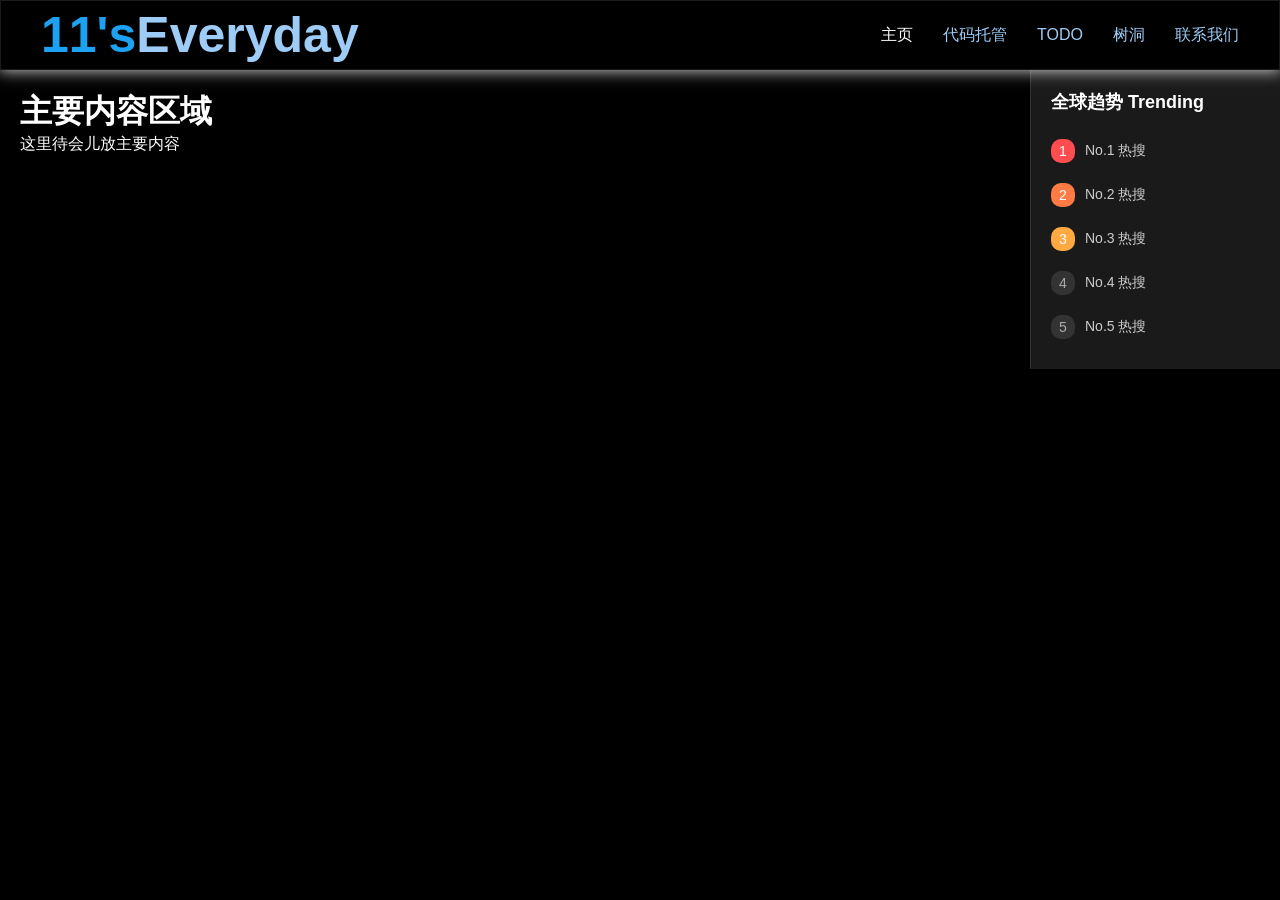
==== HTML/index.html @ 4ac341e5 "1.）完成【主页面】的布局/导航栏/侧边栏 的HTML框架和CSS样式；2.）完成侧边栏摆放的全球趋势Trending =>通过异步编程调用Reddit的api." ====
<!DOCTYPE html>
<html lang="zh">
<head>
    <meta charset="UTF-8">
    <meta name="viewport" content="width=device-width, initial-scale=1.0">
    <title>主页</title>
    <link rel="stylesheet" href="../CSS/nav_style.css">
    <link rel="stylesheet" href="../CSS/index_style.css">
</head>
<body>
    <!--导航栏-->
    <nav class="nav">
        <a href="index.html" class="nav-logo"><span>11's</span>Everyday</a>
        <div class="nav-links">
            <a href="index.html"><span>主页</span></a>
            <a href="code.html">代码托管</a>
            <a href="TODO.html">TODO</a>
            <a href="treehole.html">树洞</a>
            <a href="contact.html">联系我们</a>
        </div>
    </nav>

    <!--flex布局-->
    <div class="page-body">
        <!--主要内容区域-->
        <main class="content">
            <h1>主要内容区域</h1>
            <p>这里待会儿放主要内容</p>
        </main>
         <!--侧边栏-->
        <aside class="sidebar">
            <h3 class="sidebar-title">全球趋势 Trending</h3>
            <ul class="hot-list">
                <li><span class="rank">1</span><a href="#">No.1 热搜</a></li>
                <li><span class="rank">2</span><a href="#">No.2 热搜</a></li>
                <li><span class="rank">3</span><a href="#">No.3 热搜</a></li>
                <li><span class="rank">4</span><a href="#">No.4 热搜</a></li>
                <li><span class="rank">5</span><a href="#">No.5 热搜</a></li>
            </ul>
        </aside>
    </div>

    <!--页脚-->

    <!--js文件都放在</body>前面 而不是头部<head>里！！-->
    <script src="../JS/index.js"></script>
</body>
</html>
---- CSS/nav_style.css ----
/*基础重置*/
*{
    margin: 0;
    padding: 0;
    box-sizing: border-box;
}
/*主体部分*/
body{
    background-color: black;
    color:white;
    font-family: Arial, sans-serif;
    padding-top: 70px;  /*Q：这里可以不设置padding-top吗？为什么？*/
}

/*导航栏*/
.nav{
    /*布局与大小*/
    position: fixed;
    top: 0px;
    left:  0px;
    width: 100%;
    height: 70px;
    display: flex;
    justify-content: space-between;  /*nav中的子元素平分布局*/
    align-items: center;  /*nav中的子元素垂直居中*/
    padding: 0 40px;
    /*色彩与视觉效果*/
    background-color: black;
    border: 1px solid rgba(255, 255, 255, 0.1); /*降低边框纯度 让光晕当主角*/
    box-shadow: 0 0 15px 1px rgba(255, 255, 255, 0.8);  /*发光效果*/
/*box-shadow的参数分别代表：水平偏移|垂直偏移|模糊半径|扩散半径*/
}

/*导航栏LOGO*/
.nav-logo{
    color: rgb(157, 204, 246);
    font-size: 50px;
    font-weight: 700;
    text-decoration: none;
}
.nav-logo span{
    color: #1DA1F2;
}

/*导航栏索引*/
.nav-links{
    display: flex;/*flex作用于子元素：让子元素水平排列*/
    gap:30px;  /*子元素之间间隔2opx距离*/
    align-items: center;  /*每个子元素都垂直居中*/
}
.nav-links span{
    color: white;  /*“主页”用不同颜色区分开*/
}
.nav-links a{
    /*每一个子元素的色彩与视觉效果*/
    color:  rgb(157, 204, 246);
    font-size: 16px;
    text-decoration: none;
}
.nav-links a:hover{
    color:#1DA1F2;
    transform: scale(1.1);  /*字体略微放大*/
    transition: transform 0.2s ease-in-out;
}
---- CSS/index_style.css ----
.page-body{
    display: flex;  /*让<main>和<aside>左右排列*/
    /*min-height而非height*/
    min-height: calc(100vh-70px);/*减去导航栏高度 占满剩余屏幕*/
}
.content{
    flex: 1;/*自动占满剩余宽度*/
    padding: 20px;
}
.sidebar{
    width: 250px;  /*固定宽度*/
    flex-shrink: 0;  /*剩余宽度不被压缩*/
    padding: 20px;
    background-color: #1a1a1a;/*背景颜色和主内容区区分开*/
    border-left: 1px solid #333;/*左侧加一条分割线*/
}
.sidebar-title{
    font-size: 18px;
    margin-bottom: 15px;/*标题和下面列表之间留15px间距*/
    color: #fff;
}
.hot-list{
    list-style: none;  /*去掉默认的小圆点7*/
    padding: 0;/*<ul>默认有左边内边距（大概40px） 把它清零否则列表会往右缩进一截 */
}
.hot-list li{
    display: flex;/*让排名数字和文字横向排列 否则会垂直排列*/
    align-items: center;/*排名数字和文字在垂直方向居中对齐不然数字方块可能偏上 文字偏下*/
    padding: 10px 0;
    border-bottom: 1px solid1 #333;/*每条热搜之间加上分割线*/
}
.hot-list .rank{
    width: 24px;
    height: 24px;
    background-color: #333;
    color: #aaa;
    text-align: center;
    font-size: 14px;
    border-radius: 10px;
    line-height: 24px;
    margin-right: 10px;
    flex-shrink: 0;
}
.hot-list a{
    text-decoration: none;
    font-size: 14px;
    color: #ccc;
}
.hot-list a:hover{
    color: #fff;
}
/*前三条热搜用醒目的颜色区分开*/
.hot-list li:nth-child(1) .rank{
    background-color: #ff4d4f;
    color: #fff;
}
.hot-list li:nth-child(2) .rank{
    background-color: #ff7a45;
    color: #fff;
}
.hot-list li:nth-child(3) .rank{
    background-color: #ffa940;
    color: #fff;
}




/*主要内容区域*/
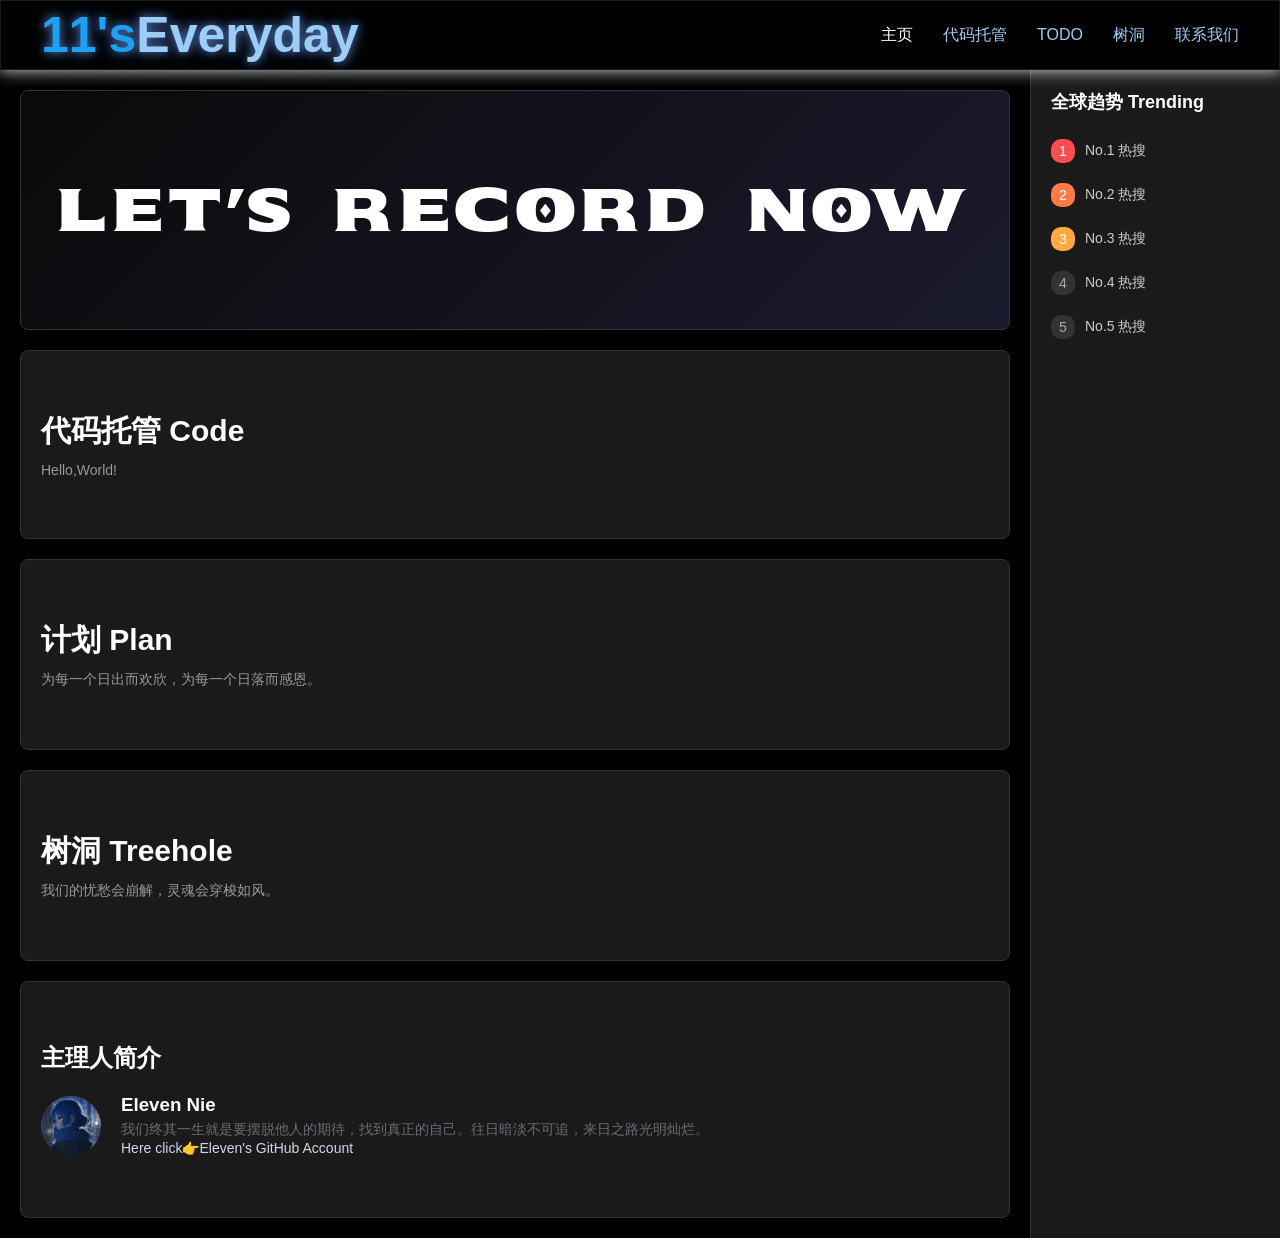
==== commit 1f7d1c46: "Added: 1.）完成了主页面所有内容：三张功能卡片，一张开发者介绍。2.）给LOGO加入了柔光发光效果。3.）引用谷歌艺术字体GetGoogleFonts" ====
--- a/HTML/index.html
+++ b/HTML/index.html
@@ -6,7 +6,10 @@
     <title>主页</title>
     <link rel="stylesheet" href="../CSS/nav_style.css">
     <link rel="stylesheet" href="../CSS/index_style.css">
-</head>
+    <!--GoogleFonts-GetFonts(copy)-->
+    <link rel="preconnect" href="https://fonts.googleapis.com">
+    <link rel="preconnect" href="https://fonts.gstatic.com" crossorigin>
+    <link href="https://fonts.googleapis.com/css2?family=Sekuya&display=swap" rel="stylesheet">
 <body>
     <!--导航栏-->
     <nav class="nav">
@@ -24,8 +27,37 @@
     <div class="page-body">
         <!--主要内容区域-->
         <main class="content">
-            <h1>主要内容区域</h1>
-            <p>这里待会儿放主要内容</p>
+            <!--标语-->
+            <div class="slogan">
+                <h1>Let's Record Now</h1>
+            </div>
+            <!--三张功能卡片-->
+            <a href="code.html" class="card">
+                <h2>代码托管 Code</h2>
+                <p>Hello,World!</p>
+            </a>
+            <a href="TODO.html" class="card">
+                <h2>计划 Plan</h2>
+                <p>为每一个日出而欢欣，为每一个日落而感恩。</p>
+            </a>
+            <a href="treehole.html" class="card">
+                <h2>树洞 Treehole</h2>
+                <p>我们的忧愁会崩解，灵魂会穿梭如风。</p>
+            </a>
+
+            <!--开发者介绍-->
+            <div class="developer">
+                <h2>主理人简介</h2>
+                <div class="dev-info">
+                    <img class="dev-avatar" src="../Img/avatar.jpg" alt="开发者头像">
+                    <div class="dev-text">
+                        <h3>Eleven Nie</h3>
+                        <p>我们终其一生就是要摆脱他人的期待，找到真正的自己。往日暗淡不可追，来日之路光明灿烂。</p>
+                        <a href="https://github.com/Nieshiyi11" target="_blank">Here click👉Eleven's GitHub Account</a>
+                    </div>
+                </div>
+            </div>
+
         </main>
          <!--侧边栏-->
         <aside class="sidebar">
@@ -40,8 +72,6 @@
         </aside>
     </div>
 
-    <!--页脚-->
-
     <!--js文件都放在</body>前面 而不是头部<head>里！！-->
     <script src="../JS/index.js"></script>
 </body>
--- a/CSS/nav_style.css
+++ b/CSS/nav_style.css
@@ -37,6 +37,9 @@
     font-size: 50px;
     font-weight: 700;
     text-decoration: none;
+    text-shadow: 0 0 10px rgba(100, 149, 237, 0.8), 0 0 20px rgba(100, 149, 237, 0.4);
+                /*水平|垂直|模糊|颜色*/
+    /*两组值的意思是：第一层是近处的强光 第二层是远处的柔光 两层光叠在一起更自然。*/
 }
 .nav-logo span{
     color: #1DA1F2;
--- a/CSS/index_style.css
+++ b/CSS/index_style.css
@@ -67,3 +67,91 @@
 
 
 /*主要内容区域*/
+/*标语slogan*/
+.slogan{
+    text-align: center;
+    padding: 80px 20px;
+    border: 1px solid #333;
+    border-radius: 8px;
+    margin-bottom: 20px;
+    /*注意如果写background-color渐变是不会生效的！！*/
+    background: linear-gradient(135deg,#0a0a0a,#1a1a2e);
+}
+.slogan h1{
+    font-size: 60px;
+    color: #fff;
+    letter-spacing: 6px;
+    font-weight: 300;
+    font-family: "Sekuya", system-ui;  /*谷歌Sekuya字体*/
+}
+/*功能卡片*/
+.card{
+    display: block;  /*<a>默认是inline，改成block才有宽高*/
+    padding: 60px 20px;
+    margin-bottom: 20px;  /*卡片之间的距离*/
+    background-color: #1a1a1a;
+    border: 1px solid #333;
+    border-radius: 8px;
+    text-decoration: none;
+    align-items: center;
+    transition: background-color 0.3s,border-color 0.3s;
+}
+.card:hover{
+    background-color: #252525;
+    border-color: #555;
+}
+.card h2{
+    color: #fff;
+    font-size: 30px;
+    margin-bottom: 10px;
+}
+.card p{
+    color: #999;
+    font-size: 14px;
+}
+/*开发者介绍*/
+.developer{
+    padding: 60px 20px;
+    margin-top: 20px;
+    background-color: #1a1a1a;
+    border: 1px solid #333;
+    border-radius: 8px;
+    transition: background-color 0.3s,border-color 0.3s;
+}
+.developer:hover{
+    background-color: #252525;
+    border-color: #555;
+}
+.developer h2{
+    color: #fff;
+    margin-bottom: 20px;
+}
+.dev-info{
+    display: flex;
+    align-items: center;
+    gap: 20px;
+}
+.dev-avatar{
+    width:60px;
+    height: 60px;
+    border-radius: 50%;  /*圆*/
+    object-fit: cover; /*图片等比例裁剪 不会变形*/
+    flex-shrink: 0;
+}
+.dev-text h3{
+    color: #fff;
+    margin-bottom: 5px;
+}
+.dev-text p{
+    color: #ccd7eb6f;
+    text-decoration: none;
+    font-size: 14px;
+}
+.dev-text a{
+    color: #cfd9eb;
+    text-decoration: none;
+    font-size: 14px;
+}
+.dev-text a:hover{
+    color: #fff;
+}
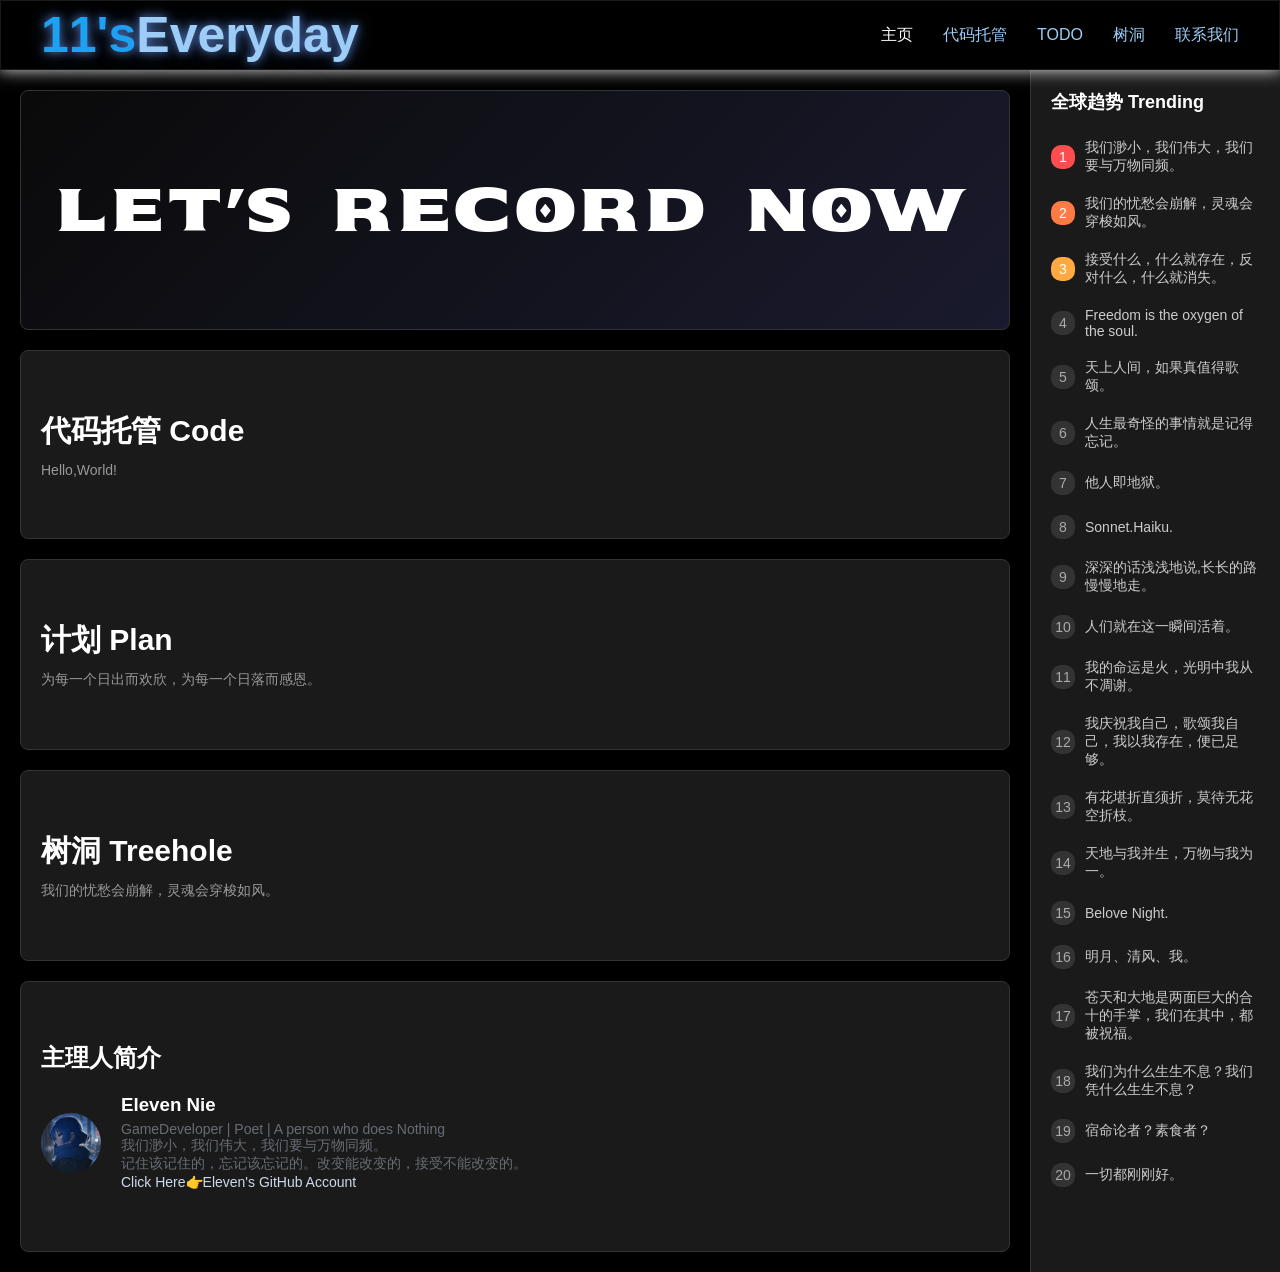
==== commit 258c6fa4: "完成一部分【代码托管】页面的逻辑。UI后续考虑优化...KEY： JS动态添加HTML代码。" ====
--- a/HTML/index.html
+++ b/HTML/index.html
@@ -52,8 +52,10 @@
                     <img class="dev-avatar" src="../Img/avatar.jpg" alt="开发者头像">
                     <div class="dev-text">
                         <h3>Eleven Nie</h3>
-                        <p>我们终其一生就是要摆脱他人的期待，找到真正的自己。往日暗淡不可追，来日之路光明灿烂。</p>
-                        <a href="https://github.com/Nieshiyi11" target="_blank">Here click👉Eleven's GitHub Account</a>
+                        <p>GameDeveloper | Poet | A person who does Nothing<p>
+                        <p>我们渺小，我们伟大，我们要与万物同频。</p>
+                        <p>记住该记住的，忘记该忘记的。改变能改变的，接受不能改变的。</p>
+                        <a href="https://github.com/Nieshiyi11" target="_blank">Click Here👉Eleven's GitHub Account</a>
                     </div>
                 </div>
             </div>
@@ -63,11 +65,26 @@
         <aside class="sidebar">
             <h3 class="sidebar-title">全球趋势 Trending</h3>
             <ul class="hot-list">
-                <li><span class="rank">1</span><a href="#">No.1 热搜</a></li>
-                <li><span class="rank">2</span><a href="#">No.2 热搜</a></li>
-                <li><span class="rank">3</span><a href="#">No.3 热搜</a></li>
-                <li><span class="rank">4</span><a href="#">No.4 热搜</a></li>
-                <li><span class="rank">5</span><a href="#">No.5 热搜</a></li>
+                <li><span class="rank">1</span><a href="#">我们渺小，我们伟大，我们要与万物同频。</a></li>
+                <li><span class="rank">2</span><a href="#">我们的忧愁会崩解，灵魂会穿梭如风。</a></li>
+                <li><span class="rank">3</span><a href="#">接受什么，什么就存在，反对什么，什么就消失。</a></li>
+                <li><span class="rank">4</span><a href="#">Freedom is the oxygen of the soul.</a></li>
+                <li><span class="rank">5</span><a href="#">天上人间，如果真值得歌颂。</a></li>
+                <li><span class="rank">6</span><a href="#">人生最奇怪的事情就是记得忘记。</a></li>
+                <li><span class="rank">7</span><a href="#">他人即地狱。</a></li>
+                <li><span class="rank">8</span><a href="#">Sonnet.Haiku.</a></li>
+                <li><span class="rank">9</span><a href="#">深深的话浅浅地说,长长的路慢慢地走。</a></li>
+                <li><span class="rank">10</span><a href="#">人们就在这一瞬间活着。</a></li>
+                <li><span class="rank">11</span><a href="#">我的命运是火，光明中我从不凋谢。</a></li>
+                <li><span class="rank">12</span><a href="#">我庆祝我自己，歌颂我自己，我以我存在，便已足够。</a></li>
+                <li><span class="rank">13</span><a href="#">有花堪折直须折，莫待无花空折枝。</a></li>
+                <li><span class="rank">14</span><a href="#">天地与我并生，万物与我为一。</a></li>
+                <li><span class="rank">15</span><a href="#">Belove Night.</a></li>
+                <li><span class="rank">16</span><a href="#">明月、清风、我。</a></li>
+                <li><span class="rank">17</span><a href="#">苍天和大地是两面巨大的合十的手掌，我们在其中，都被祝福。</a></li>
+                <li><span class="rank">18</span><a href="#">我们为什么生生不息？我们凭什么生生不息？</a></li>
+                <li><span class="rank">19</span><a href="#">宿命论者？素食者？</a></li>
+                <li><span class="rank">20</span><a href="#">一切都刚刚好。</a></li>
             </ul>
         </aside>
     </div>
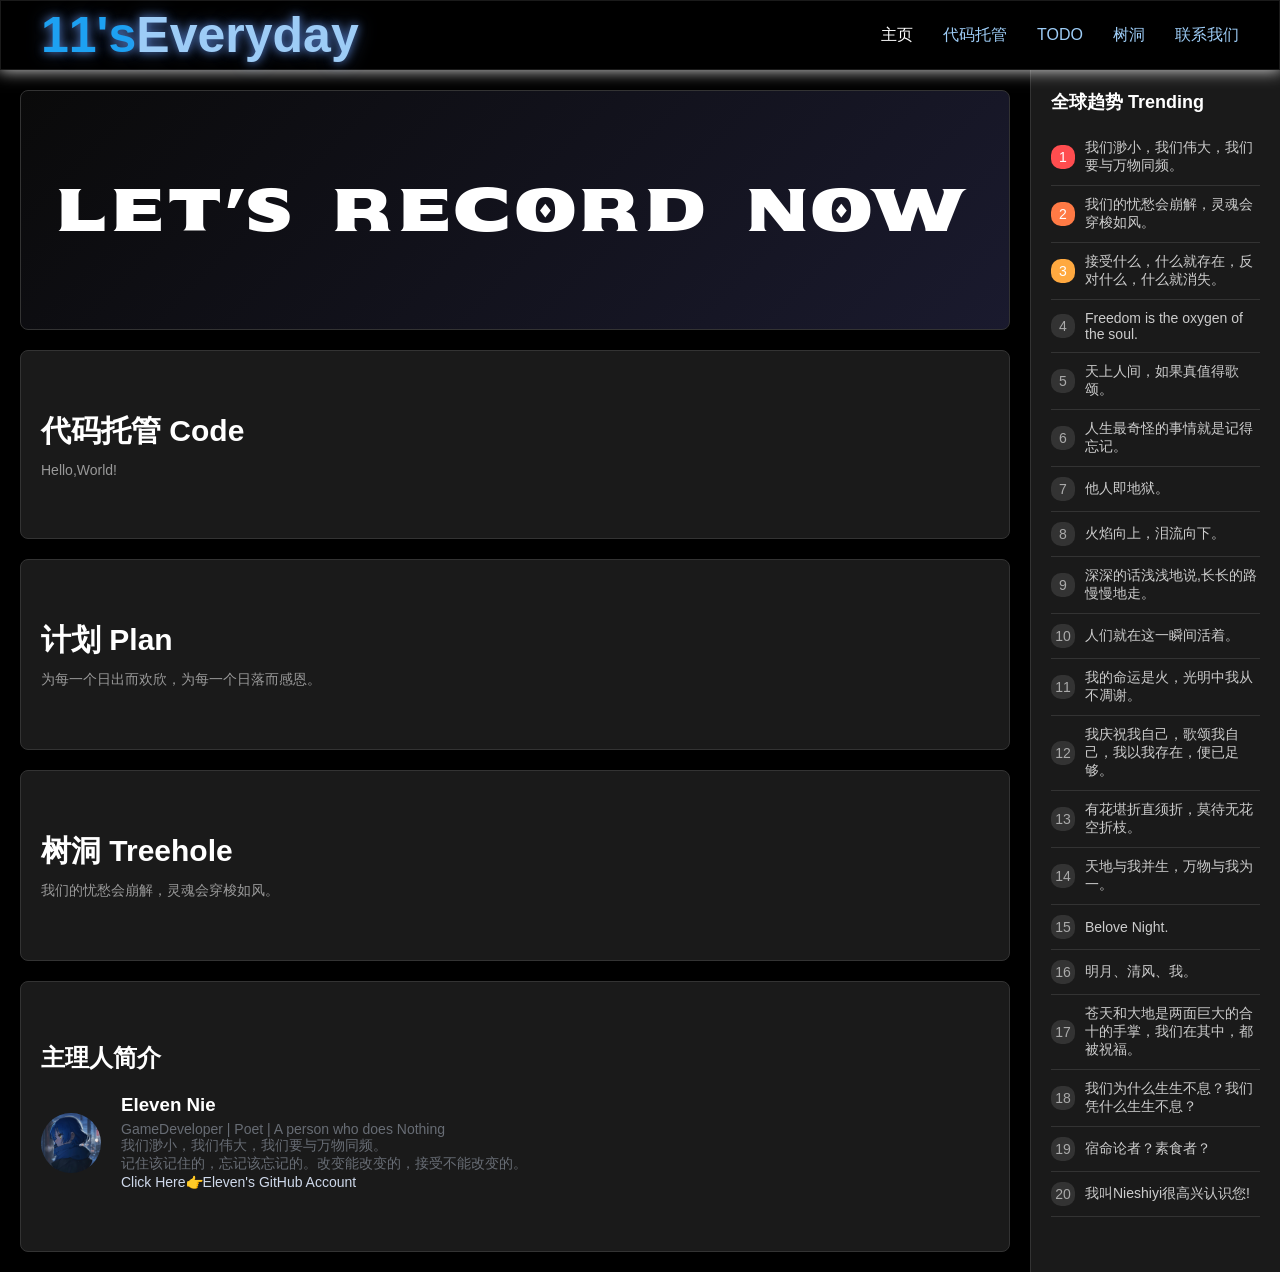
==== commit e921b270: "此项目暂停|等学了后端继续执行 ——— 2026.4.29" ====
--- a/HTML/index.html
+++ b/HTML/index.html
@@ -72,7 +72,7 @@
                 <li><span class="rank">5</span><a href="#">天上人间，如果真值得歌颂。</a></li>
                 <li><span class="rank">6</span><a href="#">人生最奇怪的事情就是记得忘记。</a></li>
                 <li><span class="rank">7</span><a href="#">他人即地狱。</a></li>
-                <li><span class="rank">8</span><a href="#">Sonnet.Haiku.</a></li>
+                <li><span class="rank">8</span><a href="#">火焰向上，泪流向下。</a></li>
                 <li><span class="rank">9</span><a href="#">深深的话浅浅地说,长长的路慢慢地走。</a></li>
                 <li><span class="rank">10</span><a href="#">人们就在这一瞬间活着。</a></li>
                 <li><span class="rank">11</span><a href="#">我的命运是火，光明中我从不凋谢。</a></li>
@@ -84,7 +84,7 @@
                 <li><span class="rank">17</span><a href="#">苍天和大地是两面巨大的合十的手掌，我们在其中，都被祝福。</a></li>
                 <li><span class="rank">18</span><a href="#">我们为什么生生不息？我们凭什么生生不息？</a></li>
                 <li><span class="rank">19</span><a href="#">宿命论者？素食者？</a></li>
-                <li><span class="rank">20</span><a href="#">一切都刚刚好。</a></li>
+                <li><span class="rank">20</span><a href="#">我叫Nieshiyi很高兴认识您!</a></li>
             </ul>
         </aside>
     </div>
--- a/CSS/index_style.css
+++ b/CSS/index_style.css
@@ -27,7 +27,7 @@
     display: flex;/*让排名数字和文字横向排列 否则会垂直排列*/
     align-items: center;/*排名数字和文字在垂直方向居中对齐不然数字方块可能偏上 文字偏下*/
     padding: 10px 0;
-    border-bottom: 1px solid1 #333;/*每条热搜之间加上分割线*/
+    border-bottom: 1px solid #333;/*每条热搜之间加上分割线*/
 }
 .hot-list .rank{
     width: 24px;
